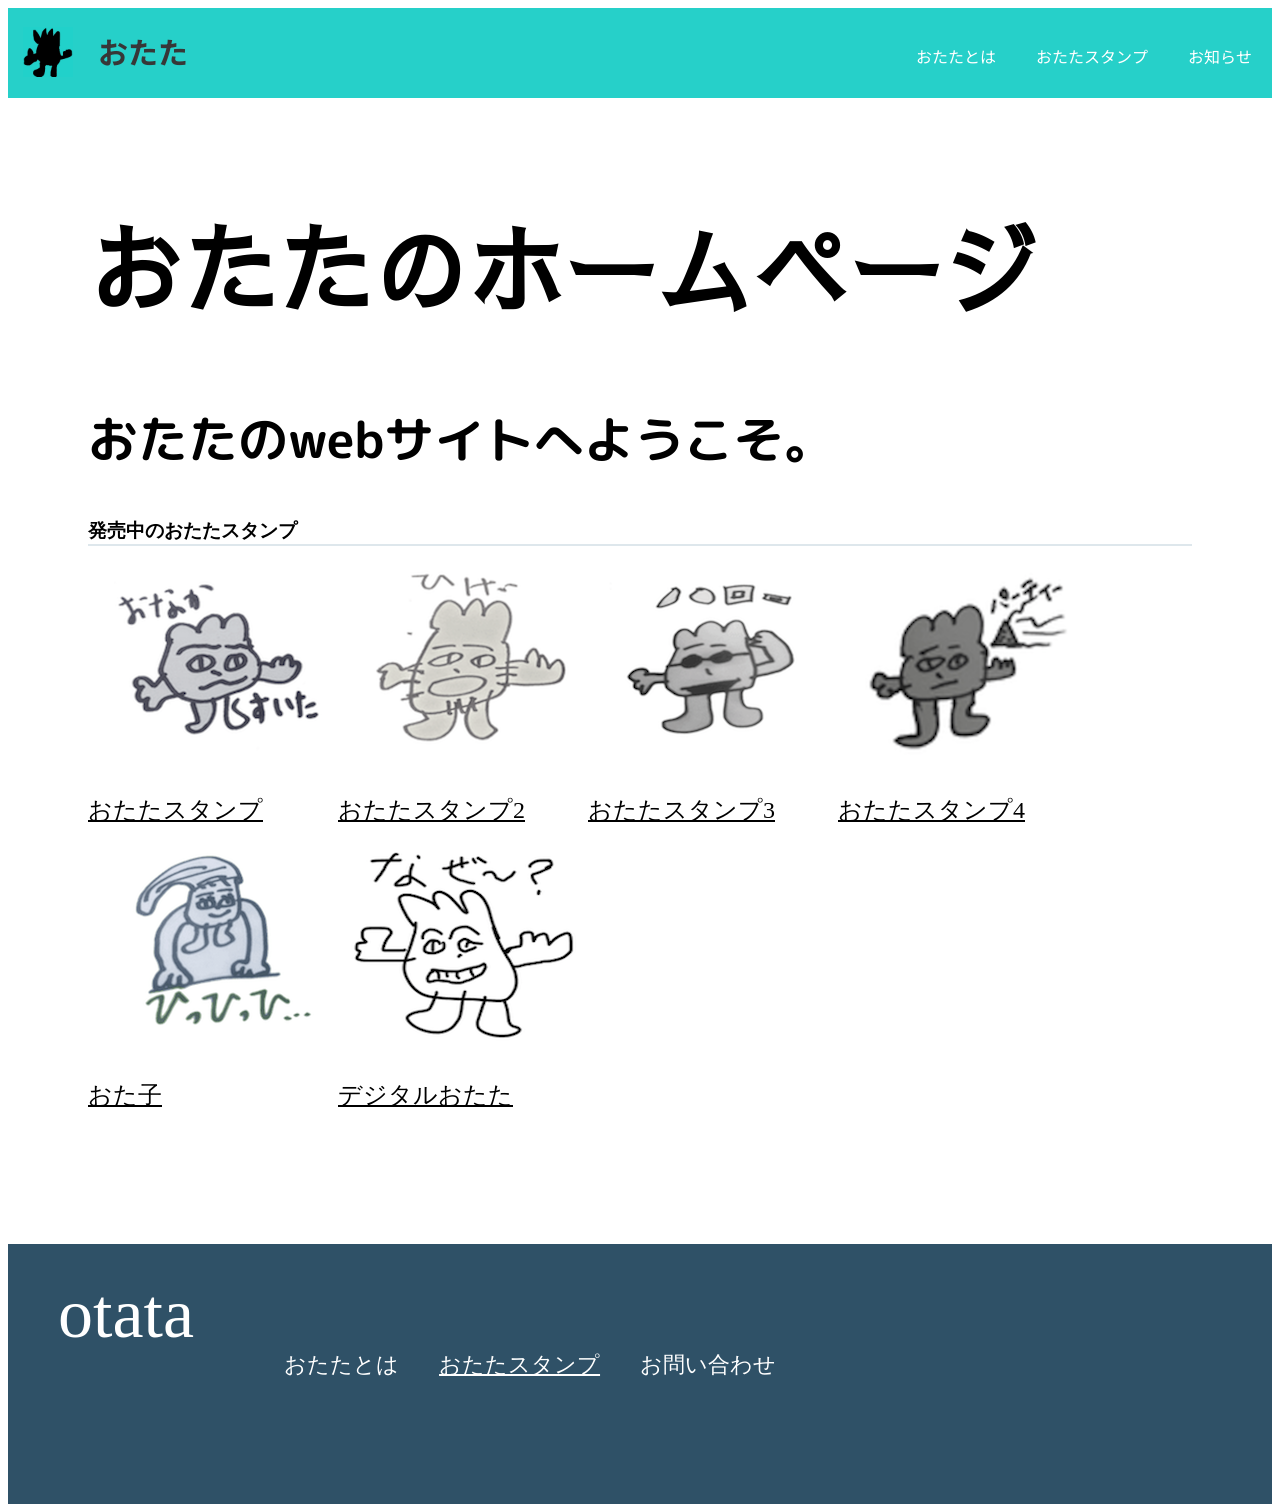
==== otata.html @ 15285376 "Add files via upload" ====
<!DOCTYPE html>
<html lang="ja">
  <head>
    <meta charset="utf-8">
    <title>おたたページ</title>
    <link rel="stylesheet" href="otata.css">
    <link href="https://fonts.googleapis.com/css?family=Noto+Sans+JP&display=swap&subset=japanese" rel="stylesheet">
    <link href="https://fonts.googleapis.com/css?family=M+PLUS+Rounded+1c:500&display=swap&subset=japanese" rel="stylesheet">
    <link href="https://fonts.googleapis.com/css?family=M+PLUS+Rounded+1c:300&display=swap&subset=japanese" rel="stylesheet">
    <link href="https://fonts.googleapis.com/css?family=Sawarabi+Gothic&display=swap&subset=japanese" rel="stylesheet">
    <link rel="icon" href="favicon(1).ico">
  </head>
  <body>
    <div class="header">
      <div class="header-logo">
        <img src="おたた緑黒.png" class="logotata">
        <h2>おたた</h2>
       </div>
      <div class="header-list">
        <ul>
          <li>おたたとは</li>
          <a href="line://shop/detail/804070/ja"><li><div class="otatasutanpulink">おたたスタンプ</div></li></a>
          <li>お知らせ</li>
        </ul>
      </div>
    </div>
    <div class="main">
      <div class="copy-container">
        <h1>おたたのホームページ</h1>
        <h2>おたたのwebサイトへようこそ。</h2>
      </div>
      <div class="contents">
        <h3 class="section-title">発売中のおたたスタンプ</h3>
        <div class="contents-item">
        <img src="おたた1.png">
        <p><a href="line://shop/detail/7347118/ja">おたたスタンプ</a></p>
      </div>
      <div class="contents-item">
        <img src="おたた2.png">
        <p><a href="line://shop/detail/7405176/ja?from=sticker">おたたスタンプ2</a></p>
      </div>
      <div class="contents-item">
        <img src="おたた3.png">
        <p><a href="line://shop/detail/10151174/ja?from=sticker">おたたスタンプ3</a></p>
      </div>
      <div class="contents-item">
        <img src="おたた4.png">
        <p><a href="line://shop/detail/8419350/ja?from=sticker">おたたスタンプ4</a></p>
      </div>
      <br>
      <div class="contents-item">
         <img src="おたた5.png">
         <p><a href="line://shop/detail/10921004/ja?from=sticker">おた子</a></p>
      </div>
      <div class="contents-item">
         <img src="おたた6.png">
         <p><a href="line://shop/detail/8022024/ja?from=sticker">デジタルおたた</a></p>
      </div>
      </div>
      <br><br><br><br><br><br><br>
    </div>
    <div class="footer">
      <div class="footer-logo">
         otata
        </div>
      <div class="footer-list">
         <ul>
           <li>おたたとは</li>
           <li><a href="https://line.me/S/shop/sticker/author/804070/ja">おたたスタンプ</a></li>
           <li>お問い合わせ</li>
         </ul>
      </div>
    </div>
  </body>
</html>
---- otata.css ----
@charset "UTF-8";
body {
  font-family: "Avenir Next";
}

li {
  list-style: none;
}

.header {
  background-color: #26d0c9;
  color: #ffffff;
  height: 90px;
  font-family: 'Noto Sans JP', sans-serif;
}

.header-logo {
  float: left;
}

.header-logo h2 {
  color: #373737;
  margin: 20px;
  margin-top: 21px;
  margin-left: 10px;
  font-size: 30px;
  float: left;
}

img.logotata {
  height: 50px;
  width: 50px;
  float: left;
  padding: 15px;
  padding-top: 19px;

}

.header-list {
  float: right;
}

.header-list li {
  float : left;
  padding: 20px
}
.header-list a {
   transition: color 0.3s;
}
.header-list a:hover {
  color: #5295b3;
}
.otatasutanpulink {
  color: white
}

.main {
  padding: 100px 80px;
  color: black;
}
.section-title {
  border-bottom: 2px solid #dee7ec;
}
.contents-item {
  float: left;
  color: black;
}
.contents-item p {
  font-size: 24px;
  margin-top: 30px;
  color: black;
}
.contents-item a {
  color: black;
  transition: color 0.3s;
}
.contents-item a:hover {
  color: green;
}
.contents {
  height: 500px;
  color: black;
}
.copy-container h1 {
  font-size: 95px;
  font-family: 'Sawarabi Gothic', sans-serif;
  margin-top: 0.1px;
}

.copy-container h2{
  font-size: 50px;
  font-family: 'M PLUS Rounded 1c', sans-serif;
}

.footer {
  background-color: #2f5167;
  color: #fff;
  height: 260px;
	width: 100%;
}

.footer-logo {
  font-size: 70px;
  padding: 30px 50px;
  float: left;
}
.footer-list {
  float: left
}
.footer-list li {
  float: left;
  padding-top: 90px;
  font-size: 22px;
  padding-right: 40px;
}
.footer-list li a {
  color: white;
}
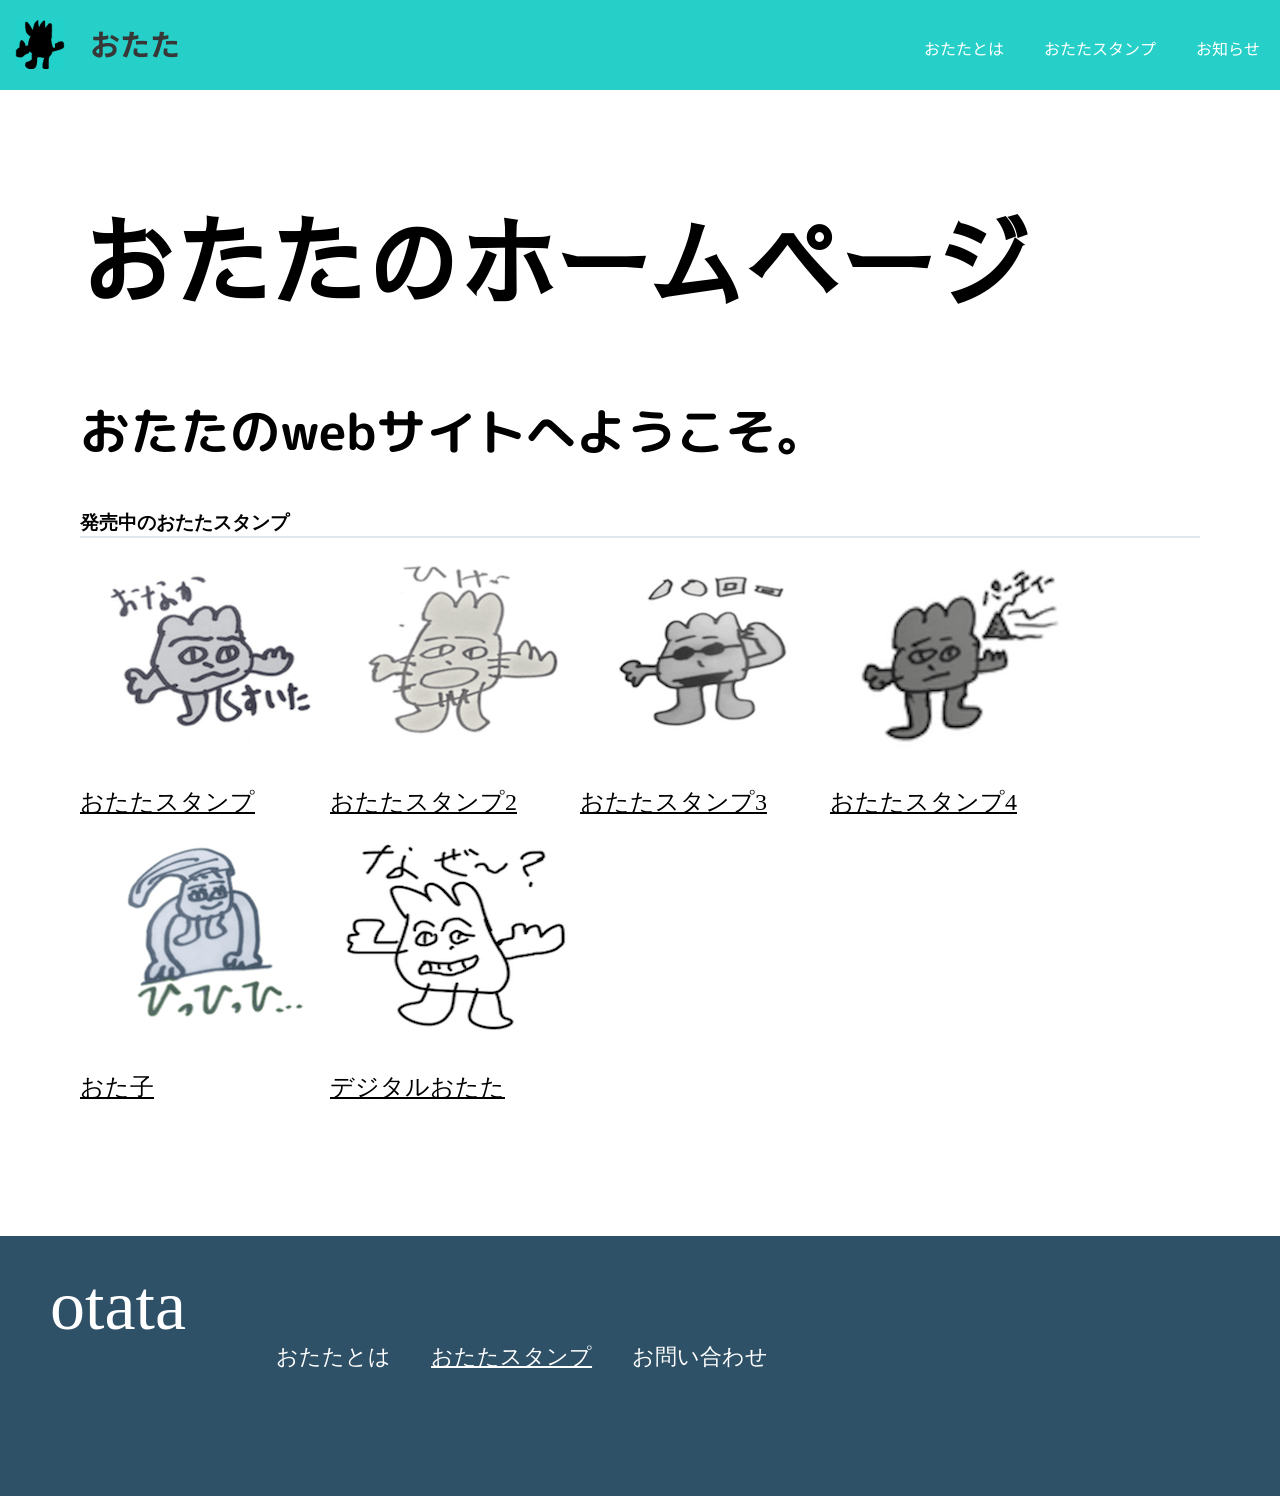
==== commit 8e87f748: "Add files via upload" ====
--- a/otata.html
+++ b/otata.html
@@ -8,6 +8,7 @@
     <link href="https://fonts.googleapis.com/css?family=M+PLUS+Rounded+1c:500&display=swap&subset=japanese" rel="stylesheet">
     <link href="https://fonts.googleapis.com/css?family=M+PLUS+Rounded+1c:300&display=swap&subset=japanese" rel="stylesheet">
     <link href="https://fonts.googleapis.com/css?family=Sawarabi+Gothic&display=swap&subset=japanese" rel="stylesheet">
+    <link href="https://fonts.googleapis.com/css?family=Noto+Sans+JP:500&display=swap" rel="stylesheet"> 
     <link rel="icon" href="favicon(1).ico">
   </head>
   <body>
@@ -18,9 +19,9 @@
        </div>
       <div class="header-list">
         <ul>
-          <li>おたたとは</li>
+          <li><span id="header-li-back">おたたとは</span></li>
           <a href="line://shop/detail/804070/ja"><li><div class="otatasutanpulink">おたたスタンプ</div></li></a>
-          <li>お知らせ</li>
+          <a href="https://otata0913.github.io/oshirase-dayo/"><li>お知らせ</li></a>
         </ul>
       </div>
     </div>
--- a/otata.css
+++ b/otata.css
@@ -14,8 +14,17 @@
   font-family: 'Noto Sans JP', sans-serif;
 }
 
+body {
+  margin: 0px;
+  padding: 0px;	
+
 .header-logo {
   float: left;
+}
+
+img.otata3 {
+  height: 0px;
+  width: 0px;
 }
 
 .header-logo h2 {
@@ -46,6 +55,7 @@
 }
 .header-list a {
    transition: color 0.3s;
+   color: white;
 }
 .header-list a:hover {
   color: #5295b3;
@@ -81,6 +91,7 @@
   height: 500px;
   color: black;
 }
+
 .copy-container h1 {
   font-size: 95px;
   font-family: 'Sawarabi Gothic', sans-serif;
@@ -112,6 +123,7 @@
   padding-top: 90px;
   font-size: 22px;
   padding-right: 40px;
+  color: white;
 }
 .footer-list li a {
   color: white;
